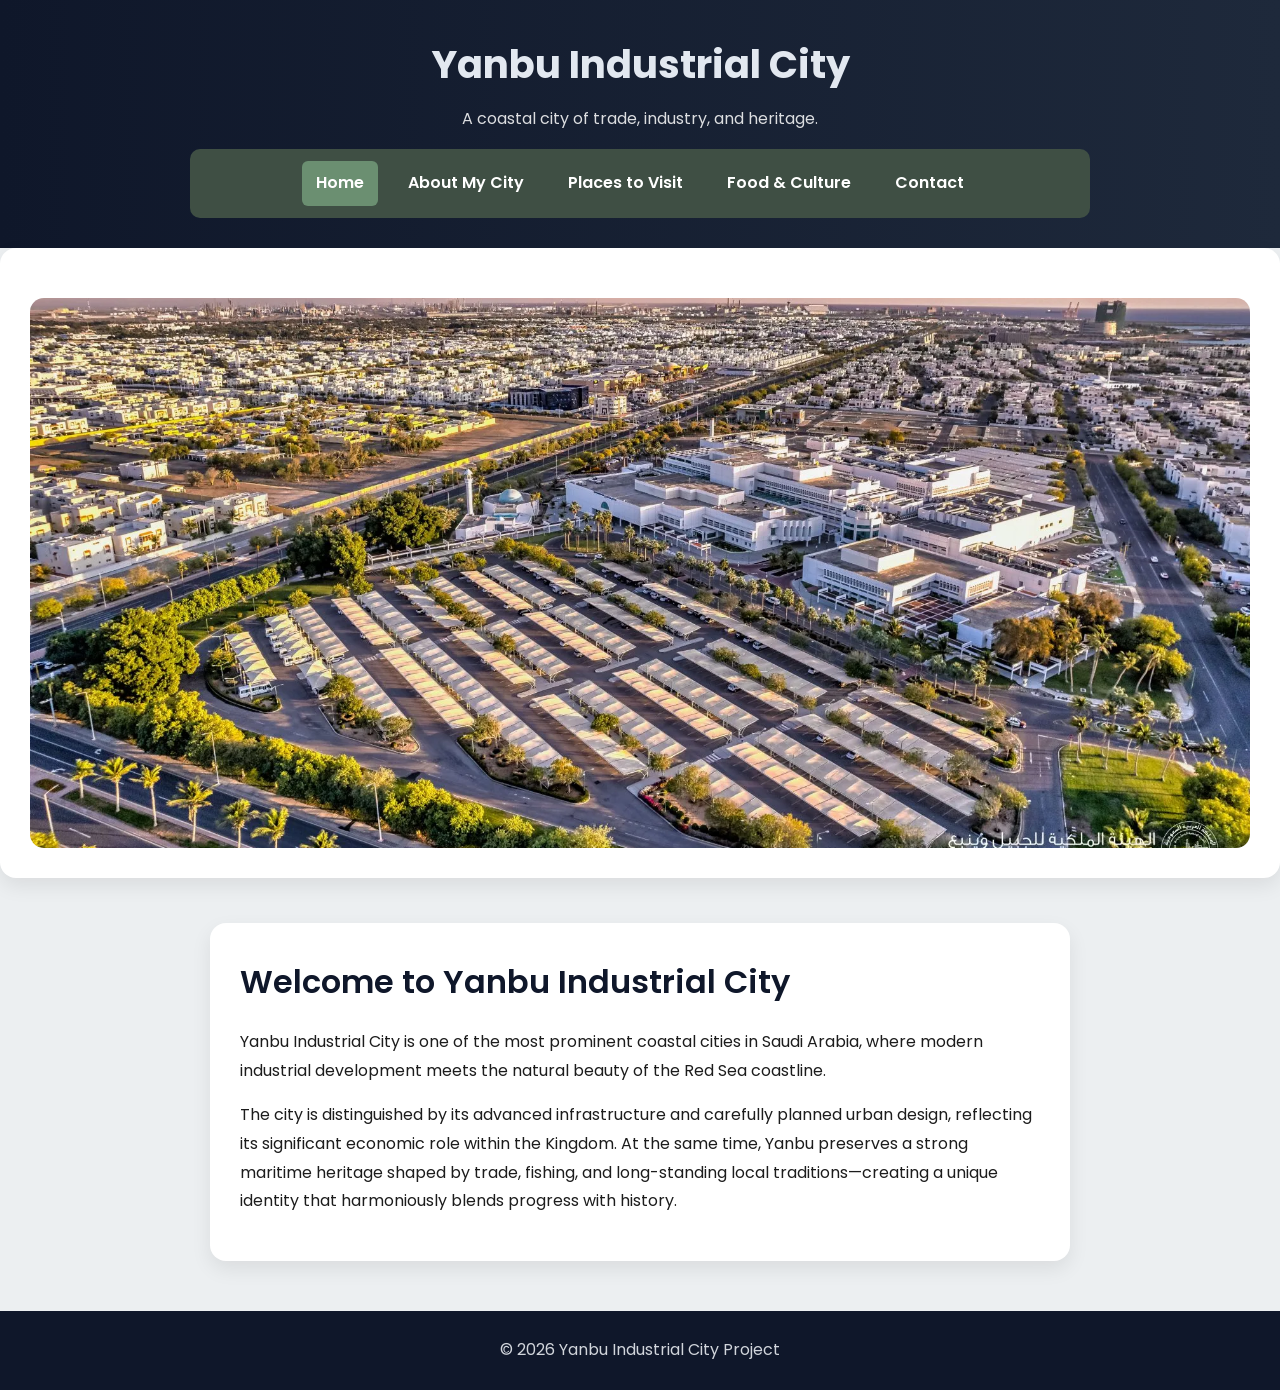
==== index.html @ 747d698b "Add files via upload" ====
<!DOCTYPE html>
<html lang="en">
<head>
    <meta charset="UTF-8">
    <link rel="stylesheet" href="style.css">
    <title>Yanbu Industrial City – Home</title>
</head>
<body>

<header>
    <h1>Yanbu Industrial City</h1>
    <p>A coastal city of trade, industry, and heritage.</p>

   <nav>
    <a href="index.html" class="active">Home</a>
    <a href="about.html">About My City</a>
    <a href="places.html">Places to Visit</a>
    <a href="food.html">Food & Culture</a>
    <a href="contact.html">Contact</a>
</nav>
</header>

<section class="hero">
    <img src="media/hero.jpg" alt="Panoramic view of Yanbu Industrial City">
</section>

<main>
    <section>
    <h2>Welcome to Yanbu Industrial City</h2>

    <p>Yanbu Industrial City is one of the most prominent coastal cities in Saudi Arabia, where modern industrial development meets the natural beauty of the Red Sea coastline.</p>

    <p>The city is distinguished by its advanced infrastructure and carefully planned urban design, reflecting its significant economic role within the Kingdom. At the same time, Yanbu preserves a strong maritime heritage shaped by trade, fishing, and long-standing local traditions—creating a unique identity that harmoniously blends progress with history.</p>
</section>

</main>

<footer>
    <p>© 2026 Yanbu Industrial City Project</p>
</footer>

</body>
</html>
---- style.css ----
/* =========================
   GOOGLE FONT
========================= */
@import url('https://fonts.googleapis.com/css2?family=Poppins:wght@400;600;700&display=swap');

/* =========================
   RESET
========================= */
* {
    box-sizing: border-box;
    margin: 0;
    padding: 0;
}

/* =========================
   BODY
========================= */
body {
    font-family: 'Poppins', sans-serif;
    line-height: 1.8;
    background-color: #eceff1;
    color: #1c1c1c;
}

/* =========================
   HEADER
========================= */
header {
    background: linear-gradient(to right, #0f172a, #1e293b);
    color: white;
    padding: 30px 16px;
    text-align: center;
}

header h1 {
    font-size: 2.4rem;
    font-weight: 700;
    color: #e2e8f0;
    margin-bottom: 6px;
}

header p {
    opacity: 0.85;
}

/* =========================
   NAVIGATION
========================= */
nav {
    display: flex;
    justify-content: center;
    gap: 16px;
    flex-wrap: wrap;
    background-color: #3f4f44;
    padding: 12px;
    border-radius: 10px;
    max-width: 900px;
    margin: 15px auto 0 auto;
}

nav a {
    color: white;
    text-decoration: none;
    font-weight: 600;
    padding: 8px 14px;
    border-radius: 6px;
    transition: 0.3s ease;
}

nav a:hover {
    background-color: #2e3a33;
}

nav a.active {
    background-color: #6b8f71;
}

/* =========================
   HERO
========================= */
.hero img {
    width: 100%;
    height: 550px;
    object-fit: cover;
    display: block;
}

/* =========================
   MAIN
========================= */
main {
    max-width: 900px;
    margin: 45px auto;
    padding: 0 20px;
}

/* =========================
   SECTION CARD
========================= */
section,
.restaurant {
    background-color: #ffffff;
    margin-bottom: 35px;
    padding: 30px;
    border-radius: 16px;
    box-shadow: 0 8px 20px rgba(0, 0, 0, 0.08);
}

section h2 {
    margin-bottom: 18px;
    font-size: 2rem;
    font-weight: 600;
    color: #0f172a;
}

section p {
    margin-bottom: 15px;
}

/* =========================
   GENERAL IMAGES
========================= */
section img {
    width: 100%;
    height: auto;
    margin-top: 20px;
    border-radius: 14px;
}

/* =========================
   PLACES GALLERY
========================= */
.places-gallery {
    display: grid;
    grid-template-columns: repeat(auto-fit, minmax(200px, 1fr));
    gap: 18px;
    margin-top: 20px;
}

.place-card {
    background: #f8f9fa;
    border-radius: 14px;
    overflow: hidden;
    text-align: center;
    transition: 0.3s;
    display: block;
    text-decoration: none;
    color: inherit;
}

.place-card:hover {
    transform: translateY(-5px);
}

.place-card img {
    width: 100%;
    height: 160px;
    object-fit: cover;
}

.place-card h3 {
    padding: 12px 12px 6px;
    font-size: 1rem;
    color: #1e293b;
}

.place-card p {
    padding: 0 12px 14px;
    font-size: 0.95rem;
    opacity: 0.9;
}

/* =========================
   FOOD IMAGE
========================= */
.food-image {
    width: 65%;
    max-width: 500px;
    aspect-ratio: 3 / 2;
    object-fit: cover;
    display: block;
    margin: 25px auto;
    border-radius: 14px;
}

/* =========================
   PORT IMAGE
========================= */
.port-image {
    width: 100%;
    max-width: 700px;
    height: auto;
    display: block;
    margin: 25px auto;
    border-radius: 14px;
}

/* =========================
   VIDEO
========================= */
.restaurant video {
    width: 320px;
    height: 320px;
    object-fit: cover;
    display: block;
    margin: 25px auto;
    border-radius: 16px;
}

/* =========================
   AUDIO
========================= */
audio {
    width: 100%;
    margin-top: 15px;
}

/* =========================
   CONTACT MAP 
========================= */
.map-image {
    width: 100%;
    max-width: 850px;  
    height: 420px;     
    object-fit: cover;
    border-radius: 16px;
    margin: 30px auto;
    display: block;
}

/* =========================
   FORM
========================= */
form {
    margin-top: 20px;
}

input, textarea {
    width: 100%;
    padding: 10px;
    margin-top: 6px;
    margin-bottom: 15px;
    border: 1px solid #cbd5e1;
    border-radius: 8px;
    font-family: 'Poppins', sans-serif;
}

button {
    background-color: #3f4f44;
    color: white;
    padding: 10px 18px;
    border: none;
    border-radius: 8px;
    cursor: pointer;
    font-weight: 600;
    transition: 0.3s;
}

button:hover {
    background-color: #2e3a33;
}

/* =========================
   FOOTER
========================= */
footer {
    text-align: center;
    padding: 25px;
    background-color: #0f172a;
    color: #d1d5db;
    margin-top: 50px;
}
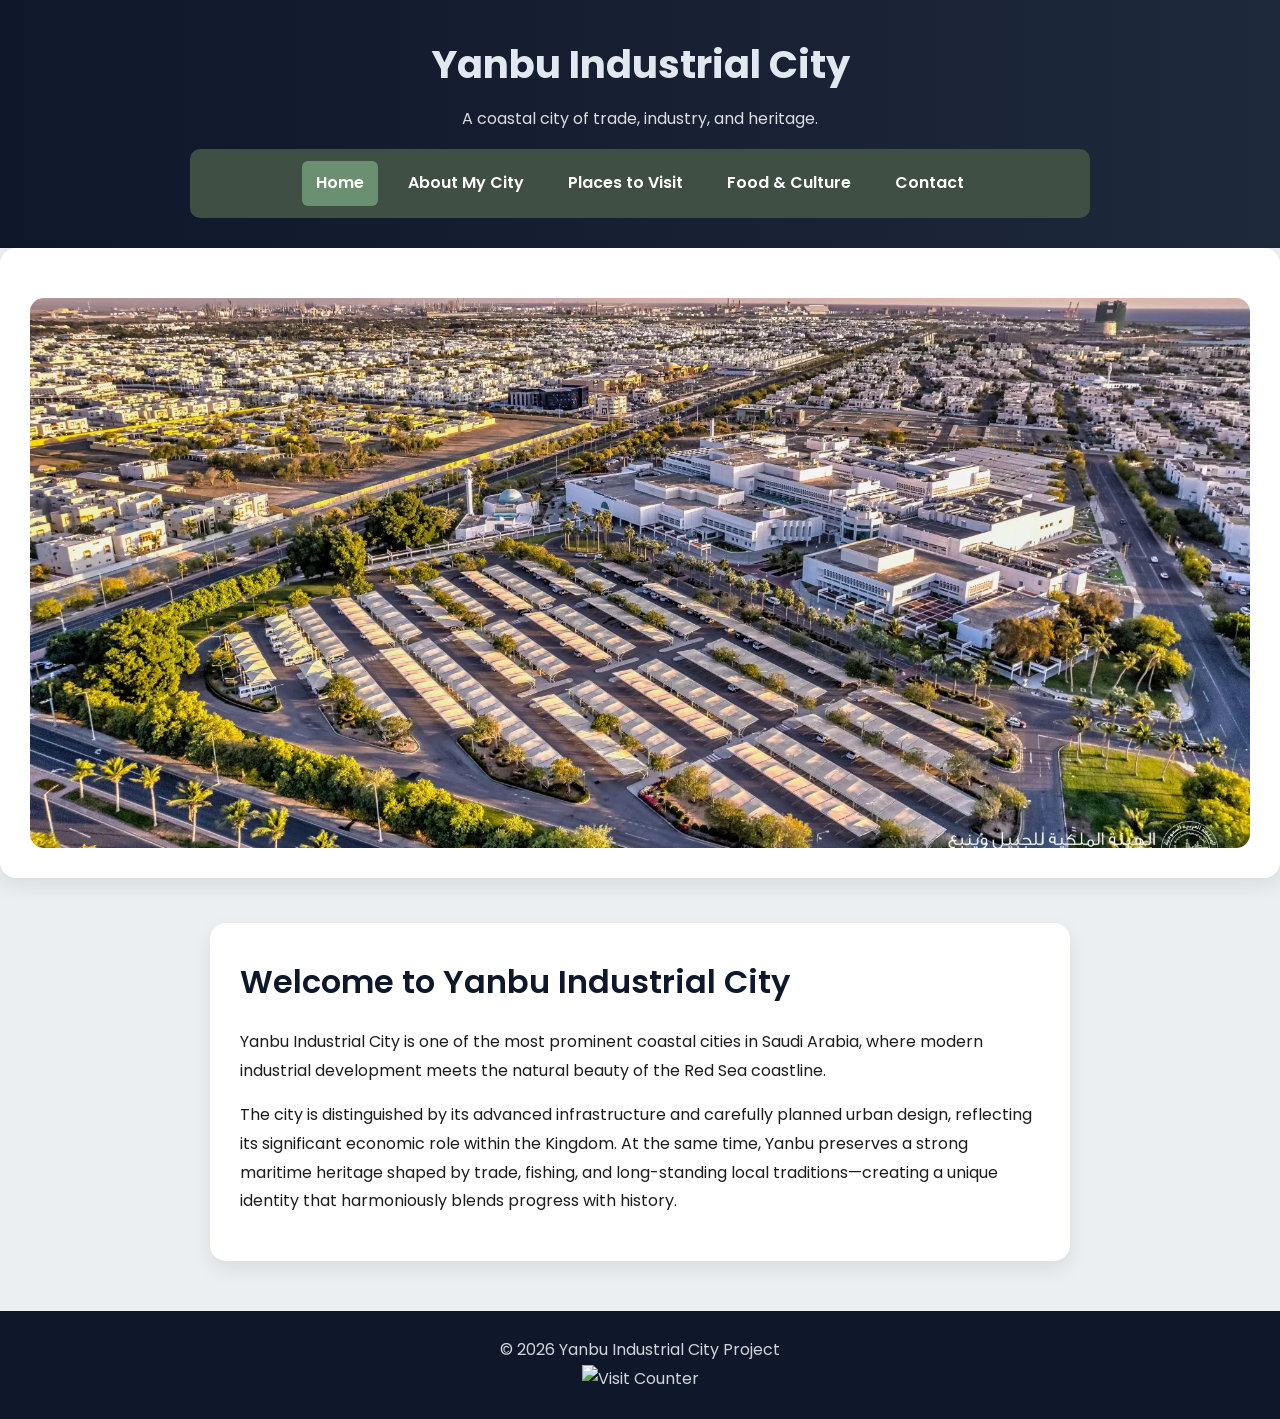
==== commit 4e04a885: "Update index.html" ====
--- a/index.html
+++ b/index.html
@@ -36,8 +36,9 @@
 </main>
 
 <footer>
-    <p>© 2026 Yanbu Industrial City Project</p>
+  <p>© 2026 Yanbu Industrial City Project</p>
+  <img src="https://hitwebcounter.com/counter/counter.php?page=https://danalhazmi.github.io/Yanbu-tourism-showcase/&style=0006&nbdigits=5&type=page&initCount=0" title="Counter" Alt="Visit Counter" border="0" />
 </footer>
 
 </body>
-</html>+</html>
